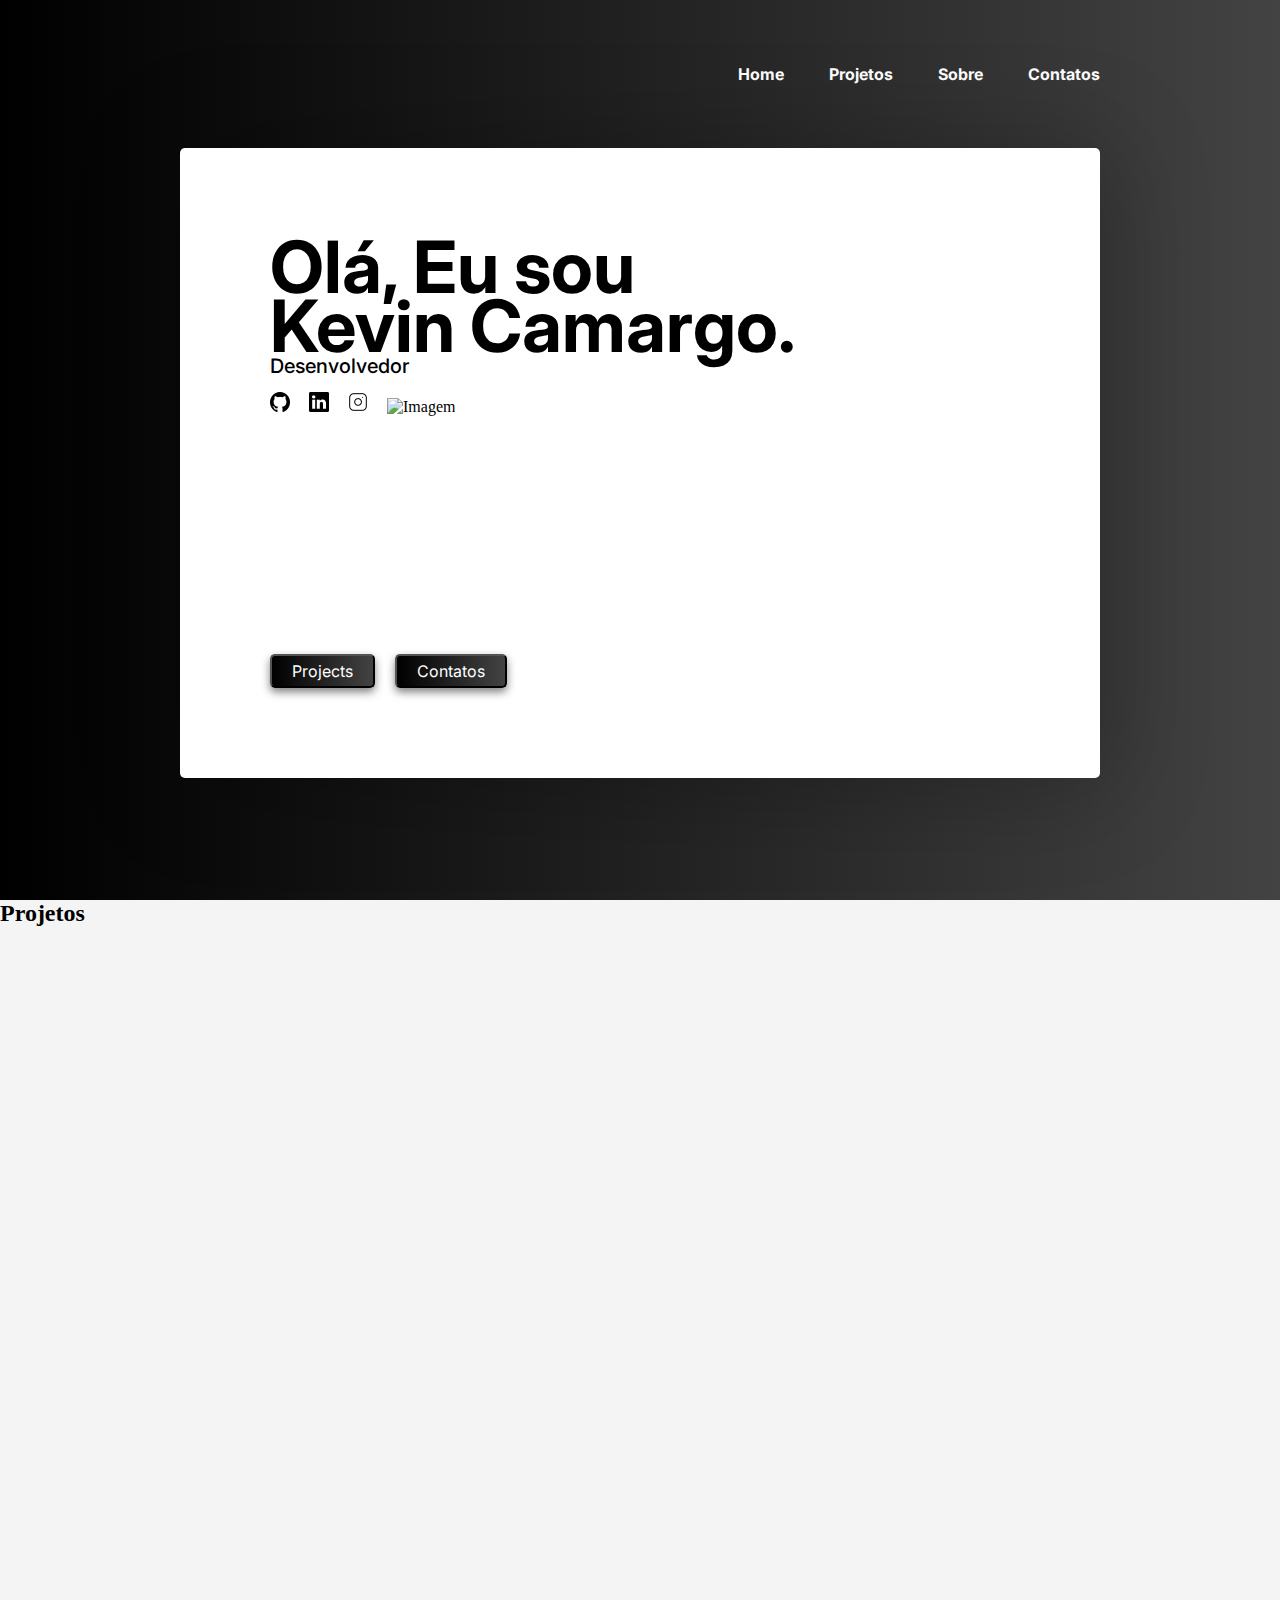
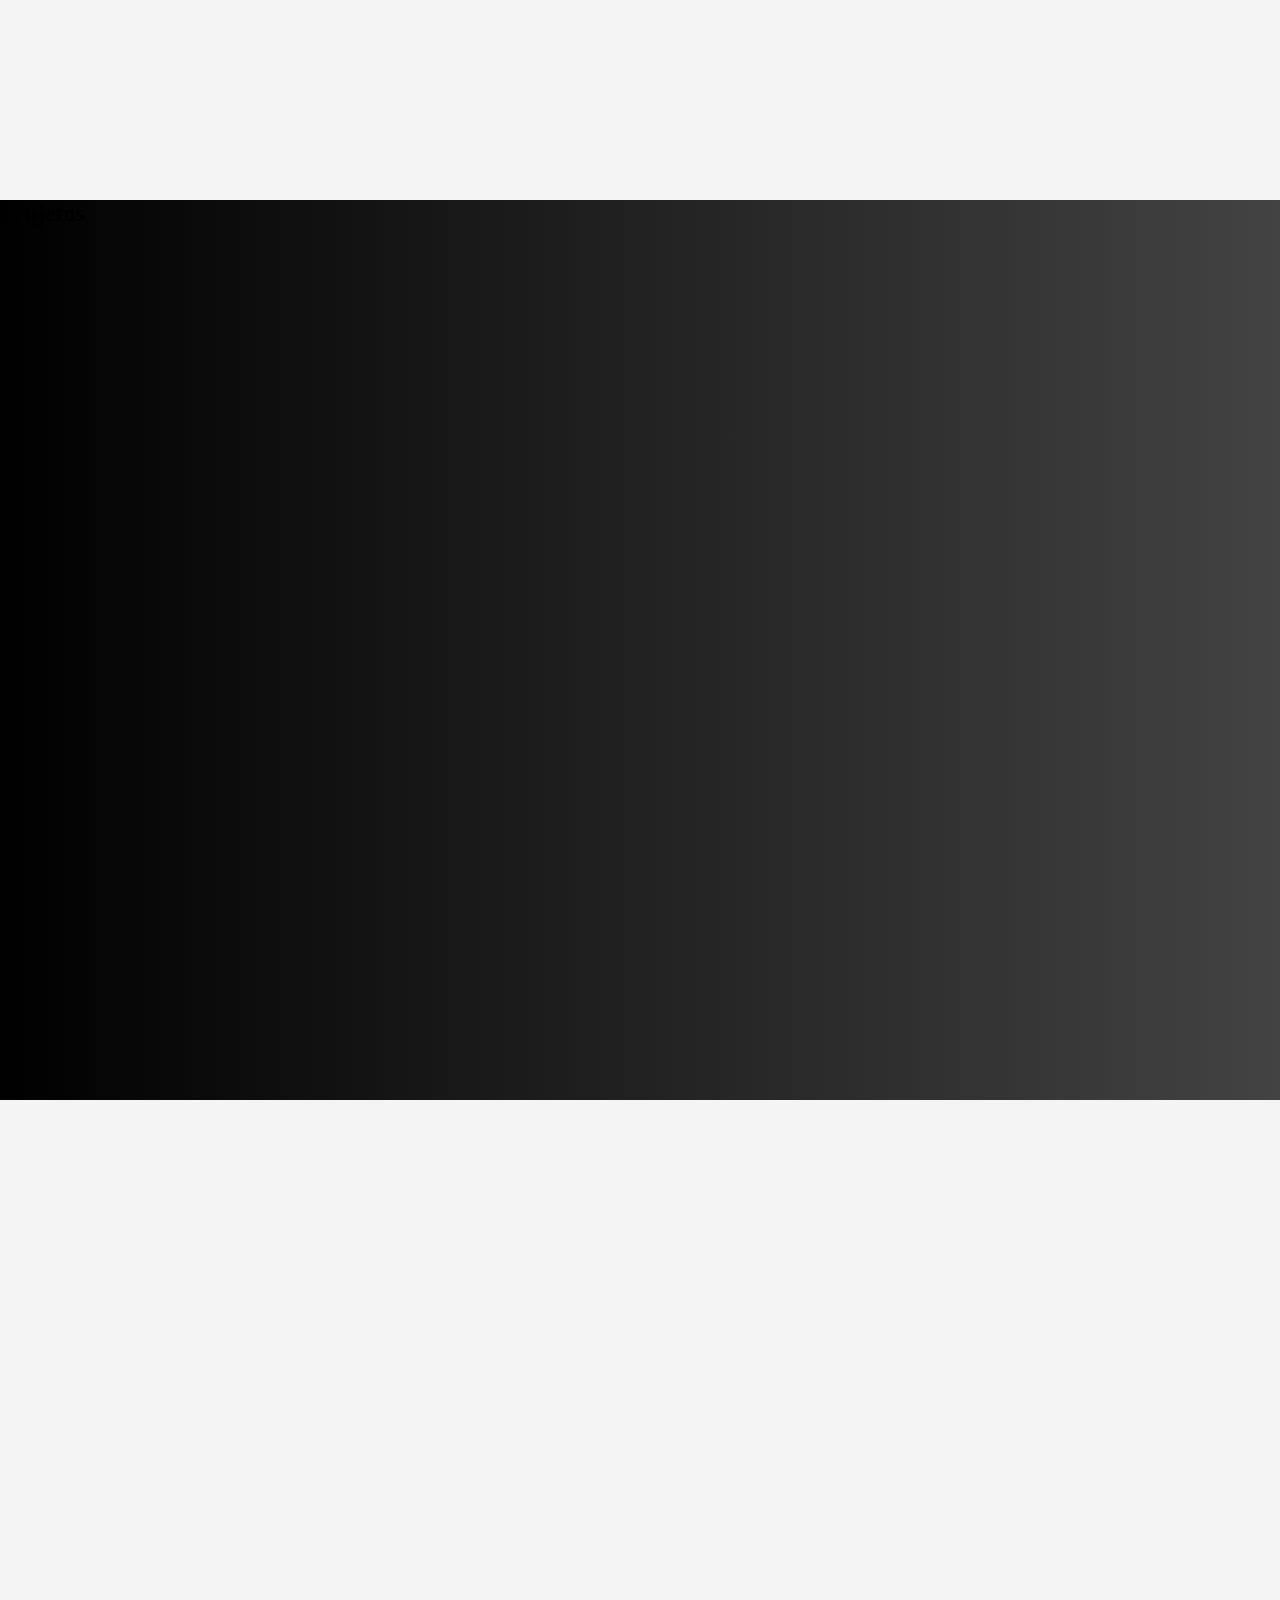
==== index.html @ 8e063568 "Primeiro Commit" ====
<!DOCTYPE html>
<html lang="pt-br">
<head>
    <meta charset="UTF-8">
    <meta name="viewport" content="width=device-width, initial-scale=1.0">
    <title>Home</title>
    <link rel="stylesheet" href="CSS/home.css">
</head>
<body>
    <section>
    <header>
        <nav>
            <ul>
                <li><a href="#">Home</a></li>
                <li><a href="#Sobre">Projetos</a></li>
                <li><a href="#Projetos">Sobre</a></li>
                <li><a href="#Contatos">Contatos</a></li>
            </ul>
        </nav>
    </header>
    <main>
        <h1>Olá, Eu sou <br>
        Kevin Camargo.</h1>
        <h3>Desenvolvedor</h3>
        <a href="https://github.com/KevinARCamargo?tab=repositories"><img src="assets/IconeGit.png" class="icon" alt="GitHub"></a>
        <a href="https://www.linkedin.com/in/kevin-augusto-reis-de-camargo-5025111b6/"><img src="assets/IconeLinke.png" class="icon" alt="LinkedIn"></a>
        <a href="https://www.instagram.com/kevin.ardc/"><img src="assets/IconeInsta.png" class="icon" alt="Instagram"></a>
        <img src="#" alt="Imagem">
        <div class="button-container">
            <button class="card">Projects</button>
            <button class="card">Contatos</button>
        </div>
    </main>
    </section>

    <section id="Sobre">
        <h2>Projetos</h2>
    </section>

    <section id="Projetos">
        <h2>Projetos</h2>
    </section>

    <section id="Contatos">

    </section>
    
</body>
</html>
---- CSS/home.css ----
@import url('https://fonts.googleapis.com/css2?family=Inter:wght@400;700&display=swap');

html{
    scroll-behavior: smooth;
}

*{
    margin: 0px;
    padding: 0px;
}

body{
    background: linear-gradient(90deg, #000 0%, #434343 100%);
}

header{
    display: flex;
    width: 100%;
}

nav{
    display: flex;
    margin-right: 20vh;
    margin-top: 7vh;
    justify-content: right;
    width: 100%;
}

ul{
    list-style-type: none;
    display: flex;
    gap: 5vh;
}

a{
    color: #fff;
    font-family: Inter;
    text-decoration: none;
    font-size: 16px;
    font-style: normal;
    font-weight: 700;
    line-height: 22px;
}

a:hover{
    text-decoration: underline;
}

main{
    height: 100vh;
    background: #FFF;
    margin-left: 20vh;
    margin-top: 7vh;
    margin-right: 20vh;
    padding: 10vh;
    border-radius: 5px;
    height: 50vh;
    box-shadow: 4px 4px 100px 4px rgba(0, 0, 0, 0.25);
    position: relative;
}

h1{
    color: #000;
    font-family: Inter;
    font-size: 8vh;
    font-style: normal;
    font-weight: 700; 
    line-height: 58.5px;
}

h3{
    color: #000;
    font-family: Inter;
    font-size: 20px;
    font-style: normal;
    font-weight: 500;
    line-height: 22px;
}

.icon{
    margin-top: 15px;
    margin-right: 15px;
    width: 20px;
    height: 20px;
}

.card {
    border-radius: 5px;
    background: linear-gradient(90deg, #000 0%, #434343 100%);
    color: #FFF;
    font-family: 'Inter', sans-serif;
    font-size: 16px;
    font-style: normal;
    font-weight: 400;
    padding-left: 20px;
    padding-top: 5px;
    padding-right: 20px;
    padding-bottom: 5px;
    box-shadow: 0 4px 8px rgba(0, 0, 0, 0.5);

}

.button-container {
    position: absolute;
    bottom: 10vh;
    left: 10vh;
    display: flex;
}

.button-container button {
    margin-right: 20px; 
}

section{
    width: 100%;
    height: 100vh;
}

#Sobre, #Contatos{
    background-color: #f4f4f4;
}

::-webkit-scrollbar {
    width: 8px;
}
  
::-webkit-scrollbar-track {
    background-color: #434343;
}
  
::-webkit-scrollbar-thumb {
    background-color: #888;
}
  
::-webkit-scrollbar-thumb:hover {
    background-color: #555;
}
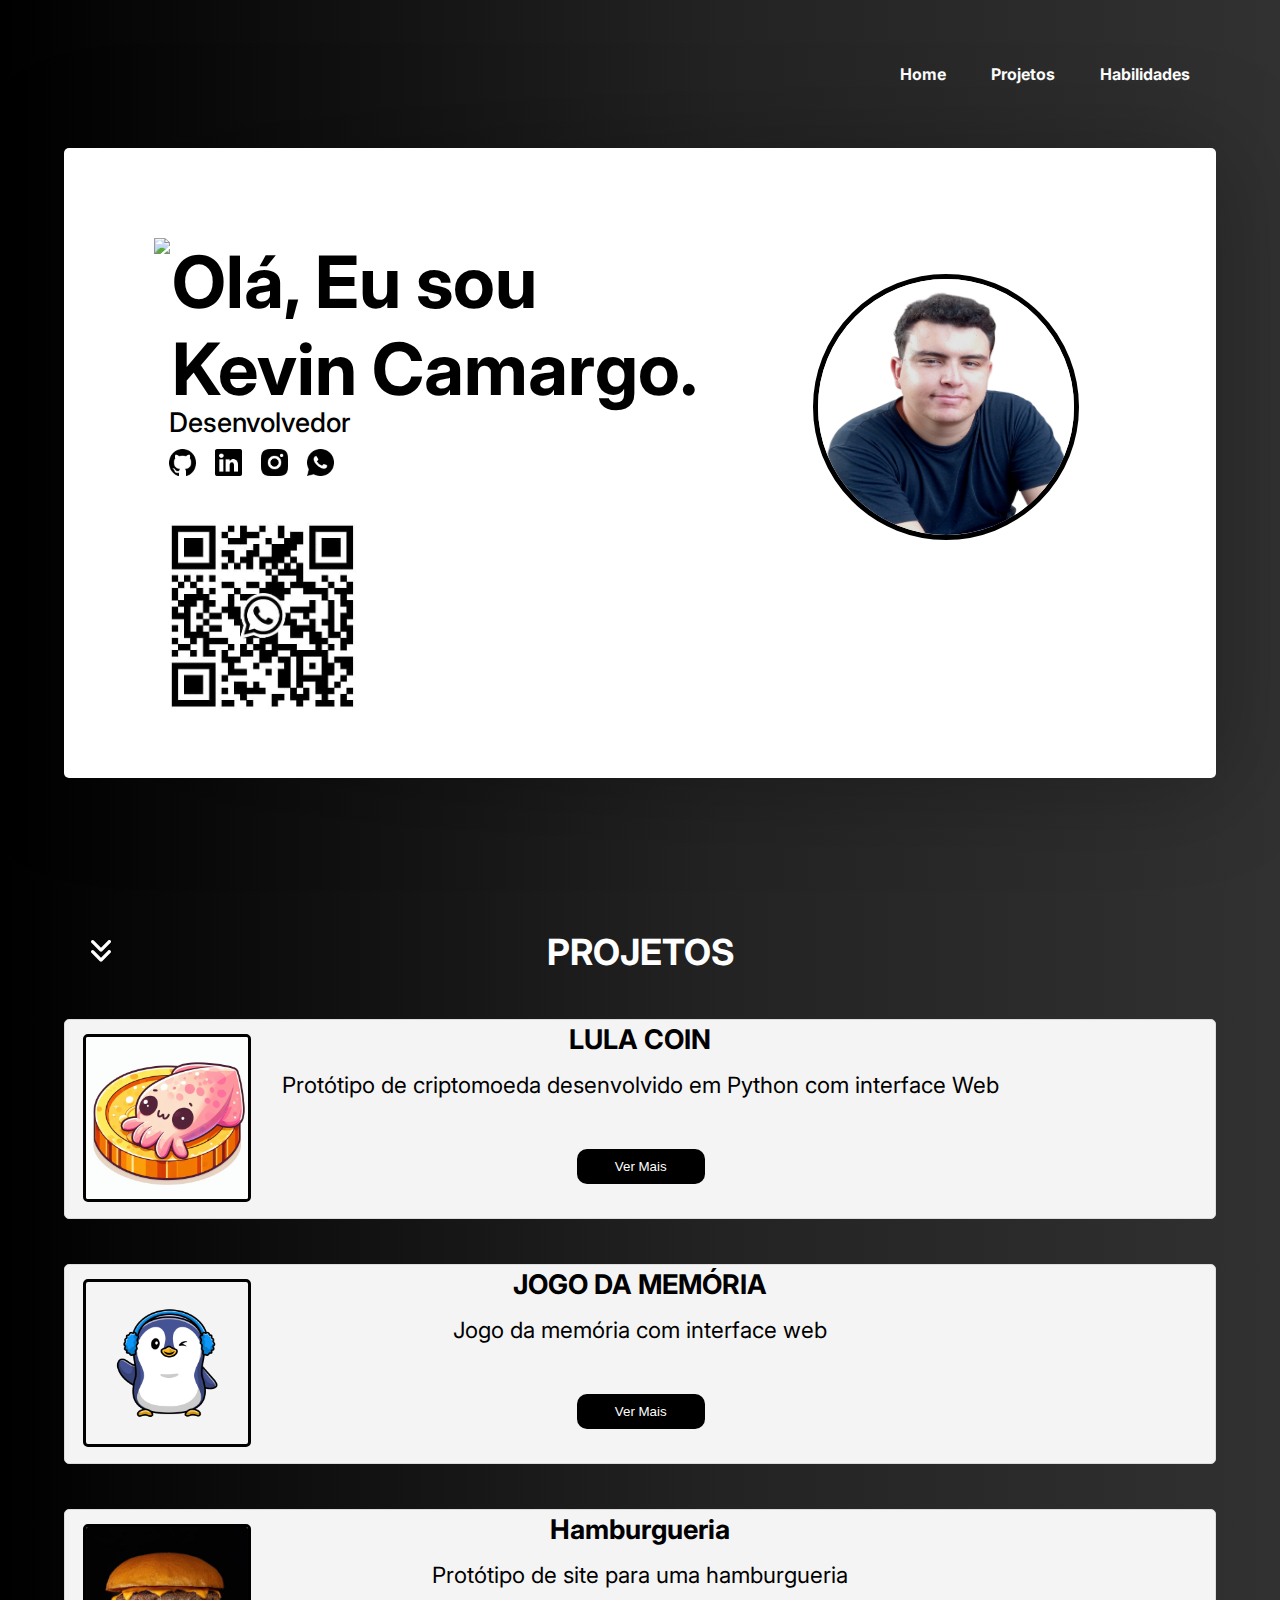
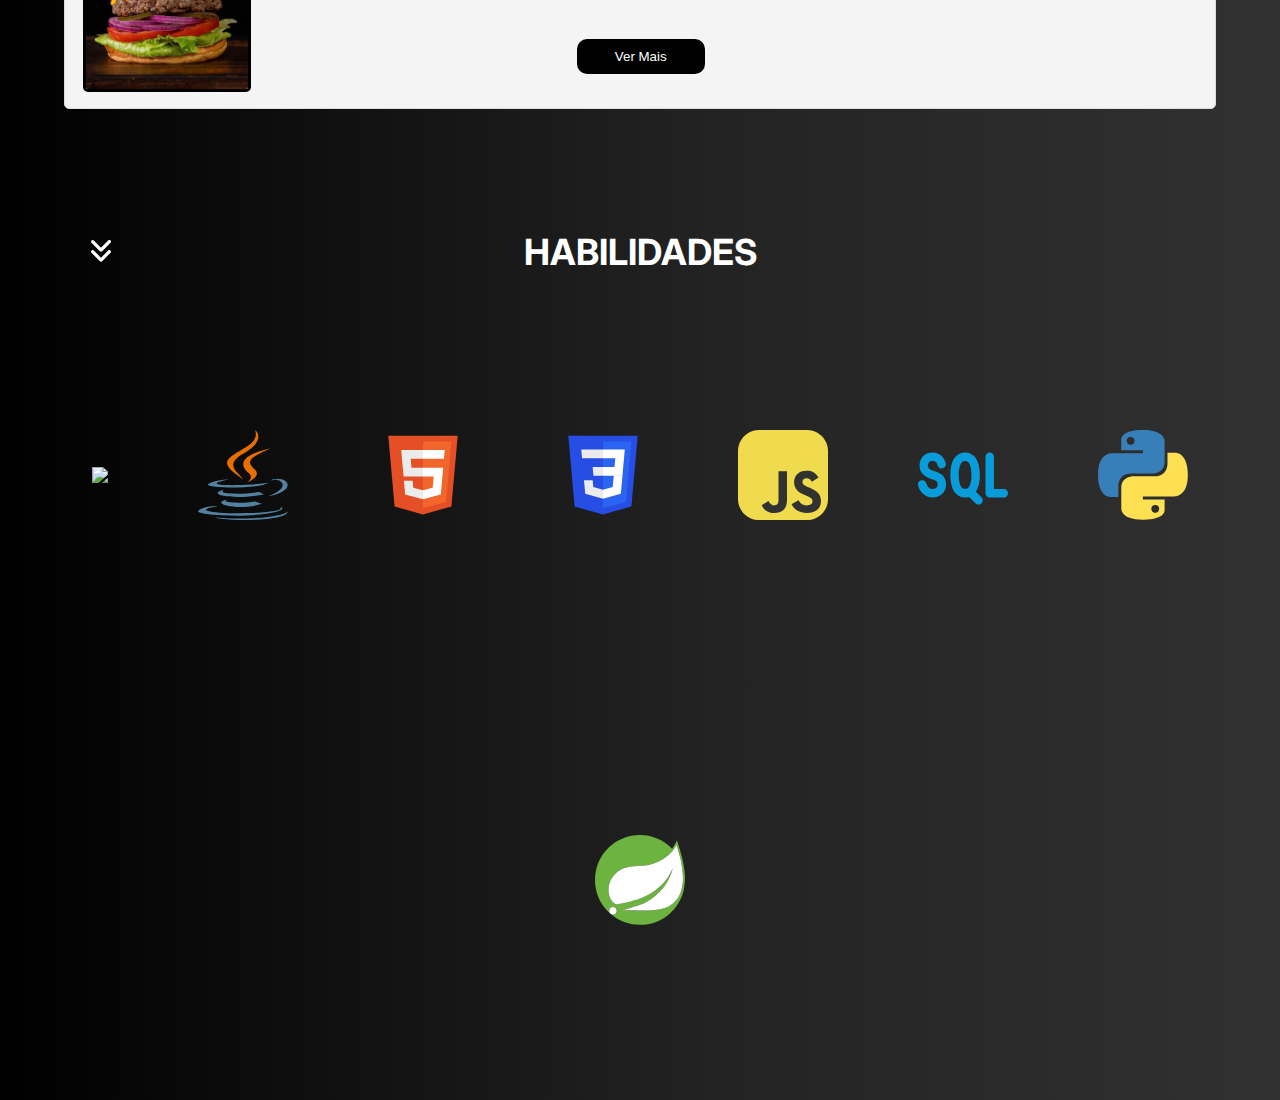
==== commit 5333c940: "Add files via upload" ====
--- a/index.html
+++ b/index.html
@@ -1,49 +1,102 @@
-<!DOCTYPE html>
-<html lang="pt-br">
-<head>
-    <meta charset="UTF-8">
-    <meta name="viewport" content="width=device-width, initial-scale=1.0">
-    <title>Home</title>
-    <link rel="stylesheet" href="CSS/home.css">
-</head>
-<body>
-    <section>
-    <header>
-        <nav>
-            <ul>
-                <li><a href="#">Home</a></li>
-                <li><a href="#Sobre">Projetos</a></li>
-                <li><a href="#Projetos">Sobre</a></li>
-                <li><a href="#Contatos">Contatos</a></li>
-            </ul>
-        </nav>
-    </header>
-    <main>
-        <h1>Olá, Eu sou <br>
-        Kevin Camargo.</h1>
-        <h3>Desenvolvedor</h3>
-        <a href="https://github.com/KevinARCamargo?tab=repositories"><img src="assets/IconeGit.png" class="icon" alt="GitHub"></a>
-        <a href="https://www.linkedin.com/in/kevin-augusto-reis-de-camargo-5025111b6/"><img src="assets/IconeLinke.png" class="icon" alt="LinkedIn"></a>
-        <a href="https://www.instagram.com/kevin.ardc/"><img src="assets/IconeInsta.png" class="icon" alt="Instagram"></a>
-        <img src="#" alt="Imagem">
-        <div class="button-container">
-            <button class="card">Projects</button>
-            <button class="card">Contatos</button>
-        </div>
-    </main>
-    </section>
-
-    <section id="Sobre">
-        <h2>Projetos</h2>
-    </section>
-
-    <section id="Projetos">
-        <h2>Projetos</h2>
-    </section>
-
-    <section id="Contatos">
-
-    </section>
-    
-</body>
+<!DOCTYPE html>
+<html lang="pt-br">
+<head>
+    <meta charset="UTF-8">
+    <meta name="viewport" content="width=device-width, initial-scale=1.0">
+    <title>Home</title>
+    <link rel="stylesheet" href="CSS/home.css">
+</head>
+<body>
+    <section>
+    <header>
+        <nav>
+            <ul>
+                <li><a class="navegacao" href="#">Home</a></li>
+                <li><a class="navegacao" href="#Projetos">Projetos</a></li>
+                <li><a class="navegacao" href="#Habilidades">Habilidades</a></li>
+            </ul>
+        </nav>
+    </header>
+    <main class="cartao">
+        <img src="assets/Tracinho.svg" id="tracinho">
+        <h1>Olá, Eu sou <br></h1>
+        <h1>Kevin Camargo.</h1>
+        <h3>Desenvolvedor</h3>
+        <div class="icones-group">
+            <a href="https://github.com/KevinARCamargo?tab=repositories" target="_blank"><img src="assets/IconeGit.png" class="icon" alt="GitHub"></a>
+            <a href="https://www.linkedin.com/in/kevin-augusto-reis-de-camargo-5025111b6/" target="_blank"><img src="assets/IconeLinke.png" class="icon" alt="LinkedIn"></a>
+            <a href="https://www.instagram.com/kevin.ardc/" target="_blank"><img src="assets/Vector.png" class="icon" alt="Instagram"></a>
+            <a href="https://api.whatsapp.com/qr/YISDCXIBKMQ4G1" target="_blank"><img src="assets/Zap.png" class="icon" alt="Instagram"></a>
+        </div>
+        <div >
+            <img src="assets/qr.jpeg" class="qr-code">
+        </div>
+        <img src="assets/perfil.png" class="perfil">
+        
+    </main>
+    </section>
+
+    <section id="Projetos">
+        <a href="#Projetos"><img src="assets/btn-seta.svg" class="btn-seta"></a>
+        <h2>PROJETOS</h2>
+        <div class="project-box">
+            <div class="project">
+                <img src="assets/lulacoin.jpeg" class="img-proj">
+                <h4>LULA COIN</h4>
+                <p>Protótipo de criptomoeda desenvolvido em Python com interface Web</p>
+                <a href="paginas/lula Coin.html" target="_blank"><button class="btn-proj">Ver Mais</button></a>
+            </div>
+            <div class="project">
+                <img src="assets/pinguim.png" class="img-proj">
+                <h4>JOGO DA MEMÓRIA</h4>
+                <p>Jogo da memória com interface web</p>
+                <a href="paginas/JogoDaMemoria.html" target="_blank"><button class="btn-proj">Ver Mais</button></a>
+            </div>
+            <div class="project-box">
+                <div class="project">
+                    <img src="assets/hamburguer.jpeg" class="img-proj">
+                    <h4>Hamburgueria</h4>
+                    <p>Protótipo de site para uma hamburgueria</p>
+                    <a href="paginas/lula Coin.html" target="_blank"><button class="btn-proj">Ver Mais</button></a>
+                </div>
+           
+           <!--<div id="verMais">Ver Mais</div>--> 
+        </div>
+
+    </section>
+
+    <section id="Habilidades">
+        <a href="#Habilidades"><img src="assets/btn-seta.svg" class="btn-seta"></a>
+        <h2>HABILIDADES</h2>
+        <div class="competencias-box">
+            <div class="skills">
+                <div class="skills-img-container"><img src="assets/C.svg" class="skills-img"></div>
+            </div>
+            <div class="skills">
+                <div class="skills-img-container"><img src="assets/java.svg" class="skills-img"></div>
+            </div>
+            <div class="skills">
+                <div class="skills-img-container"><img src="assets/html.svg" class="skills-img"></div>
+            </div>
+            <div class="skills">
+                <div class="skills-img-container"><img src="assets/css.svg" class="skills-img"></div>
+            </div>
+            <div class="skills">
+                <div class="skills-img-container"><img src="assets/js.svg" class="skills-img"></div>
+            </div>
+            <div class="skills">
+                <div class="skills-img-container"><img src="assets/sql.svg" class="skills-img"></div>
+            </div>
+            <div class="skills">
+                <div class="skills-img-container"><img src="assets/python.svg" class="skills-img"></div>
+            </div>
+            <div class="skills">
+                <div class="skills-img-container"><img src="assets/spring.svg" class="skills-img"></div>
+            </div>
+            
+        </div>
+    </section>
+
+    <script src="script/script.js"></script>
+</body>
 </html>--- a/CSS/home.css
+++ b/CSS/home.css
@@ -1,137 +1,503 @@
-@import url('https://fonts.googleapis.com/css2?family=Inter:wght@400;700&display=swap');
-
-html{
-    scroll-behavior: smooth;
-}
-
-*{
-    margin: 0px;
-    padding: 0px;
-}
-
-body{
-    background: linear-gradient(90deg, #000 0%, #434343 100%);
-}
-
-header{
-    display: flex;
-    width: 100%;
-}
-
-nav{
-    display: flex;
-    margin-right: 20vh;
-    margin-top: 7vh;
-    justify-content: right;
-    width: 100%;
-}
-
-ul{
-    list-style-type: none;
-    display: flex;
-    gap: 5vh;
-}
-
-a{
-    color: #fff;
-    font-family: Inter;
-    text-decoration: none;
-    font-size: 16px;
-    font-style: normal;
-    font-weight: 700;
-    line-height: 22px;
-}
-
-a:hover{
-    text-decoration: underline;
-}
-
-main{
-    height: 100vh;
-    background: #FFF;
-    margin-left: 20vh;
-    margin-top: 7vh;
-    margin-right: 20vh;
-    padding: 10vh;
-    border-radius: 5px;
-    height: 50vh;
-    box-shadow: 4px 4px 100px 4px rgba(0, 0, 0, 0.25);
-    position: relative;
-}
-
-h1{
-    color: #000;
-    font-family: Inter;
-    font-size: 8vh;
-    font-style: normal;
-    font-weight: 700; 
-    line-height: 58.5px;
-}
-
-h3{
-    color: #000;
-    font-family: Inter;
-    font-size: 20px;
-    font-style: normal;
-    font-weight: 500;
-    line-height: 22px;
-}
-
-.icon{
-    margin-top: 15px;
-    margin-right: 15px;
-    width: 20px;
-    height: 20px;
-}
-
-.card {
-    border-radius: 5px;
-    background: linear-gradient(90deg, #000 0%, #434343 100%);
-    color: #FFF;
-    font-family: 'Inter', sans-serif;
-    font-size: 16px;
-    font-style: normal;
-    font-weight: 400;
-    padding-left: 20px;
-    padding-top: 5px;
-    padding-right: 20px;
-    padding-bottom: 5px;
-    box-shadow: 0 4px 8px rgba(0, 0, 0, 0.5);
-
-}
-
-.button-container {
-    position: absolute;
-    bottom: 10vh;
-    left: 10vh;
-    display: flex;
-}
-
-.button-container button {
-    margin-right: 20px; 
-}
-
-section{
-    width: 100%;
-    height: 100vh;
-}
-
-#Sobre, #Contatos{
-    background-color: #f4f4f4;
-}
-
-::-webkit-scrollbar {
-    width: 8px;
-}
-  
-::-webkit-scrollbar-track {
-    background-color: #434343;
-}
-  
-::-webkit-scrollbar-thumb {
-    background-color: #888;
-}
-  
-::-webkit-scrollbar-thumb:hover {
-    background-color: #555;
-}+@import url('https://fonts.googleapis.com/css2?family=Inter:wght@400;700&display=swap');
+
+/*Geral*/
+html{
+    scroll-behavior: smooth;
+}
+
+*{
+    margin: 0px;
+    padding: 0px;
+}
+
+body{
+    background: linear-gradient(90deg, #000 0%, #232323 56.25%, #313131 100%);
+}
+
+header{
+    display: flex;
+    width: 100%;
+}
+
+nav{
+    display: flex;
+    margin-right: 10vh;
+    margin-top: 7vh;
+    justify-content: right;
+    width: 100%;
+}
+
+ul{
+    list-style-type: none;
+    display: flex;
+    gap: 5vh;
+}
+
+a{
+    text-decoration: none;
+    color: #FFF;
+}
+
+.navegacao{
+    color: #fff;
+    font-family: Inter;
+    text-decoration: none;
+    font-size: 16px;
+    font-style: normal;
+    font-weight: bold;
+    line-height: 22px;
+}
+
+.navegacao:hover{
+    text-decoration: underline;
+}
+
+h1{
+    color: #000;
+    font-family: Inter;
+    font-size: 8vh;
+    font-style: normal;
+    font-weight: 700; 
+    display: inline;
+    margin-left: 2vh;
+}
+
+
+h2{
+    color: white;
+    font-family: Inter;
+    font-size: 4vh;
+    font-style: normal;
+    font-weight: 700;
+    text-align: center;
+    padding-top: 30px;
+}
+
+h3{
+    color: #000;
+    font-family: Inter;
+    font-size: 3vh;
+    font-style: normal;
+    font-weight: 500;
+    line-height: 22px;
+    margin-left: 15px;
+}
+
+h4{
+    color: #000;
+    font-family: Inter;
+    font-size: 3vh;
+    font-style: normal;
+    font-weight: bold;
+    line-height: 22px;
+    text-align: center;
+    margin-top: 1vh;
+}
+
+p{
+    color: #000;
+    font-family: Inter;
+    font-size: 2.5vh;
+    font-style: normal;
+    line-height: 22px;
+    text-align: center;
+    margin-top: 2.5vh; 
+}
+
+section{
+    width: 100%;
+    height: 100vh;
+}
+
+.btn-seta{
+    position: absolute;
+    margin-left: 9vh;
+    padding-top: 30px;
+}
+
+::-webkit-scrollbar {
+    width: 8px;
+}
+  
+::-webkit-scrollbar-track {
+    background-color: #434343;
+}
+  
+::-webkit-scrollbar-thumb {
+    background-color: #888;
+}
+  
+::-webkit-scrollbar-thumb:hover {
+    background-color: #555;
+}
+
+/*Home*/
+main{
+    height: 100vh;
+    background: #FFF;
+    margin-left: 5vw;
+    margin-top: 7vh;
+    margin-right: 5vw;
+    padding: 10vh;
+    border-radius: 5px;
+    height: 50vh;
+    box-shadow: 4px 4px 100px 4px rgba(0, 0, 0, 0.25);
+    position: relative;
+}
+
+.cartao {
+    opacity: 0;
+    transform: translateX(-500px);
+    transition: opacity 1s ease, transform 1s ease;
+  }
+  
+  .cartao.aparece {
+    opacity: 1;
+    transform: translateX(0);
+}
+
+.icon{
+    margin-top: 15px;
+    margin-right: 15px;
+    width: 3vh;
+}
+
+.qr-code{
+    margin-top: 4vh;
+    margin-left: 1vh;
+    width: 22vh;
+}
+
+.card {
+    border-radius: 5px;
+    background: linear-gradient(90deg, #000 0%, #434343 100%);
+    color: #FFF;
+    font-family: 'Inter', sans-serif;
+    font-size: 16px;
+    font-style: normal;
+    font-weight: 400;
+    padding-left: 20px;
+    padding-top: 5px;
+    padding-right: 20px;
+    padding-bottom: 5px;
+    box-shadow: 0 4px 8px rgba(0, 0, 0, 0.5);
+
+}
+
+#tracinho{
+    position: absolute;
+    display: inline;
+    height: 18vh;
+}
+
+.icones-group{
+    margin-left: 15px;
+}
+
+.perfil{
+    position: absolute;
+    left: 65%;
+    top: 20%;
+    width: 20vw;
+    height: 20vw;
+    border: 5px solid black;
+    border-radius: 180px;
+}
+/*Sobre*/
+
+.carrossel-container {
+    position: relative;
+    overflow: hidden;
+    margin-left: 5vw;
+    margin-right: 5vw;
+    margin-top: 5vh;
+    height: 75vh;
+}
+  
+  .carrossel-slide {
+    display: none;
+  }
+  
+  .carrossel-slide img {
+    width: 90%;
+    height: 75vh;
+    display: block;
+    margin: auto;
+    background-color: white;
+    border-radius: 5px;
+  }
+  
+  
+  .carrossel-prev,
+  .carrossel-next {
+    position: absolute;
+    top: 50%;
+    font-size: 2vw;
+    color: white;
+    cursor: pointer;
+  }
+  
+  .carrossel-prev {
+    left: 0;
+  }
+  
+  .carrossel-next {
+    right: 0;
+  }
+  
+  .carrossel-indicador {
+    margin-top: 2vh;
+    margin-right: 1vh;
+    width: 0.75vw;
+    height: 1.5vh;
+    display: inline-block;
+    background-color: #717171;
+    border-radius: 50%;
+    cursor: pointer;
+  }
+  
+  .carrossel-indicador.active {
+    background-color: #fff;
+  }
+
+/*Projetos*/
+
+.project-box{
+    height: 90vh;
+}
+
+.project{
+    background-color: #f4f4f4;
+    margin-left: 5vw;
+    margin-right: 5vw;
+    margin-top: 5vh;
+    border: 1px solid #ddd;
+    height: 22vh;
+    border-radius: 5px;
+    position: relative;
+}
+
+.img-proj{
+    position: absolute;
+    height: 18vh;
+    border: 3px solid black;
+    border-radius: 5px;
+    margin-top: 1.5vh;
+    margin-left: 2vh;
+    
+}
+
+.btn-proj{
+    background-color: #000;
+    border-radius: 10px;
+    color: #FFF;
+    position: absolute;
+    top: 65%;
+    left: 44.5%;
+    border: none;
+    padding: 10px;
+    transition: top 0.2s ease-in-out; 
+    cursor: pointer;
+    width: 10vw;
+}
+
+.btn-proj:hover {
+    top: 62%; 
+}
+
+#verMais{
+    margin-top: 10px;
+    padding: 5px 10px;
+    cursor: pointer;
+    color: #FFF;
+}
+
+/*Competências*/
+.competencias-box{
+    margin: 5vh 5vw 0vh 5vw;
+    height: 80vh;
+    gap: 10vh;
+    border: none; 
+    color: #fff; 
+    display: flex;
+    flex-wrap: wrap; 
+    justify-content: center;
+    align-items: center;
+}
+
+.skills-img{
+    width: 10vh;
+}
+
+/*Celular*/
+@media screen and (max-width: 600px) {
+    /* Home*/
+    nav{
+        display: flex;
+        margin-top: 7vh;
+        margin-right: 0;
+        justify-content: center;
+        width: 100%;
+    }
+
+    main{
+        height: 100vh;
+        background: #FFF;
+        margin-left: 5vw;
+        margin-top: 15vh;
+        margin-right: 5vw;
+        padding: 3vh;
+        padding-top: 20%;
+        border-radius: 5px;
+        height: 30vh;
+        box-shadow: 4px 4px 100px 4px rgba(0, 0, 0, 0.25);
+        position: relative;
+    }
+
+    h1{
+        
+        color: #000;
+        font-family: Inter;
+        font-size: 3vh;
+        font-style: normal;
+        font-weight: 700; 
+        display: inline;
+        margin-left: 2vh;
+    }
+
+    h2{
+        color: white;
+        font-family: Inter;
+        font-size: 3vh;
+        font-style: normal;
+        font-weight: 700;
+        text-align: center;
+        padding-top: 30px;
+    }
+
+    .icon{
+        margin-top: 15px;
+        margin-right: 15px;
+        width: 2vh;
+    }
+
+    .qr-code{
+        margin-top: 4vh;
+        margin-left: 1vh;
+        width: 22vh;
+        display: none;
+    
+    }
+
+    #tracinho{
+        position: absolute;
+        display: inline;
+        height: 7vh;
+    }
+
+    h3{
+        color: #000;
+        font-family: Inter;
+        font-size: 2vh;
+        font-style: normal;
+        font-weight: 500;
+        line-height: 22px;
+        margin-left: 15px;
+    }
+
+    .perfil{
+        position: absolute;
+        left: 65%;
+        top: 30%;
+        width: 25vw;
+        height: 25vw;
+        border: 3px solid black;
+        border-radius: 180px;
+    }
+
+    /*Projetos*/
+    h4{
+        color: #000;
+        font-family: Inter;
+        font-size: 2.5vh;
+        font-style: normal;
+        font-weight: bold;
+        line-height: 22px;
+        text-align: center;
+        margin-top: 1vh;
+    }
+    
+    p{
+        color: #000;
+        font-family: Inter;
+        font-size: 2vh;
+        font-style: normal;
+        line-height: 22px;
+        text-align: center;
+        margin-top: 1.5vh; 
+    }
+
+    .img-proj{
+        position: absolute;
+        height: 10vh;
+        border: 3px solid black;
+        border-radius: 5px;
+        margin-top: 10vh;
+        margin-left: 3.5vh;
+        
+    }
+
+    .btn-proj{
+        background-color: #000;
+        border-radius: 10px;
+        color: #FFF;
+        position: absolute;
+        top: 65%;
+        left: 40.5%;
+        border: none;
+        padding: 10px;
+        transition: top 0.2s ease-in-out; 
+        cursor: pointer;
+        width: 18vw;
+    }
+
+    /*Habilidades*/
+    .competencias-box {
+        margin: 15vh 20vw 0vh 20vw;
+        height: 40vh;
+        column-gap: 5vh;
+        row-gap: 0vh; /* Ajuste o valor conforme necessário */
+        border: none;
+        color: #fff;
+        display: flex;
+        flex-wrap: wrap;
+        justify-content: center;
+        align-items: center;
+      }
+      
+    
+    .skills-img{
+        width: 5vh;
+    }
+
+    .btn-seta{
+        position: absolute;
+        margin-left: 5vw;
+        padding-top: 30px;
+        height: 4vh;
+    }
+
+
+}
+  
+  
+
+
+
+
+
+
+
+
+
+  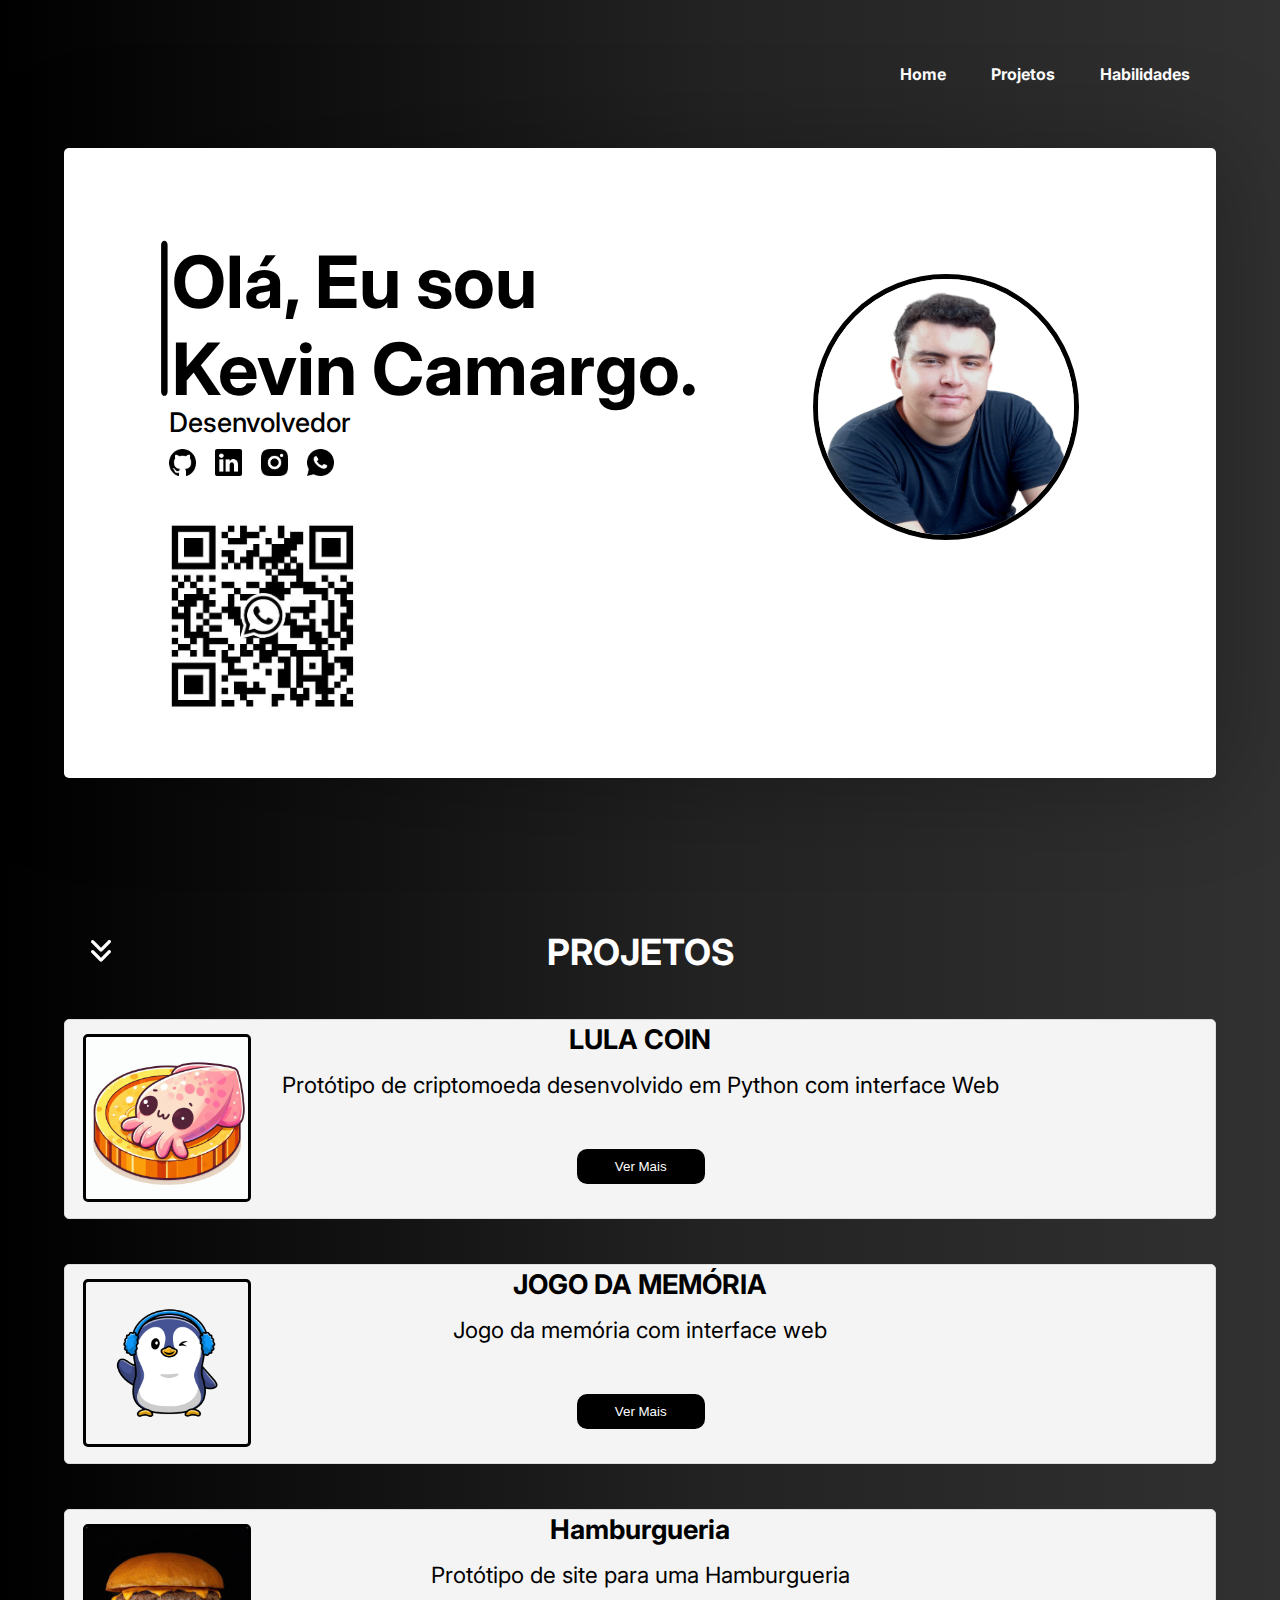
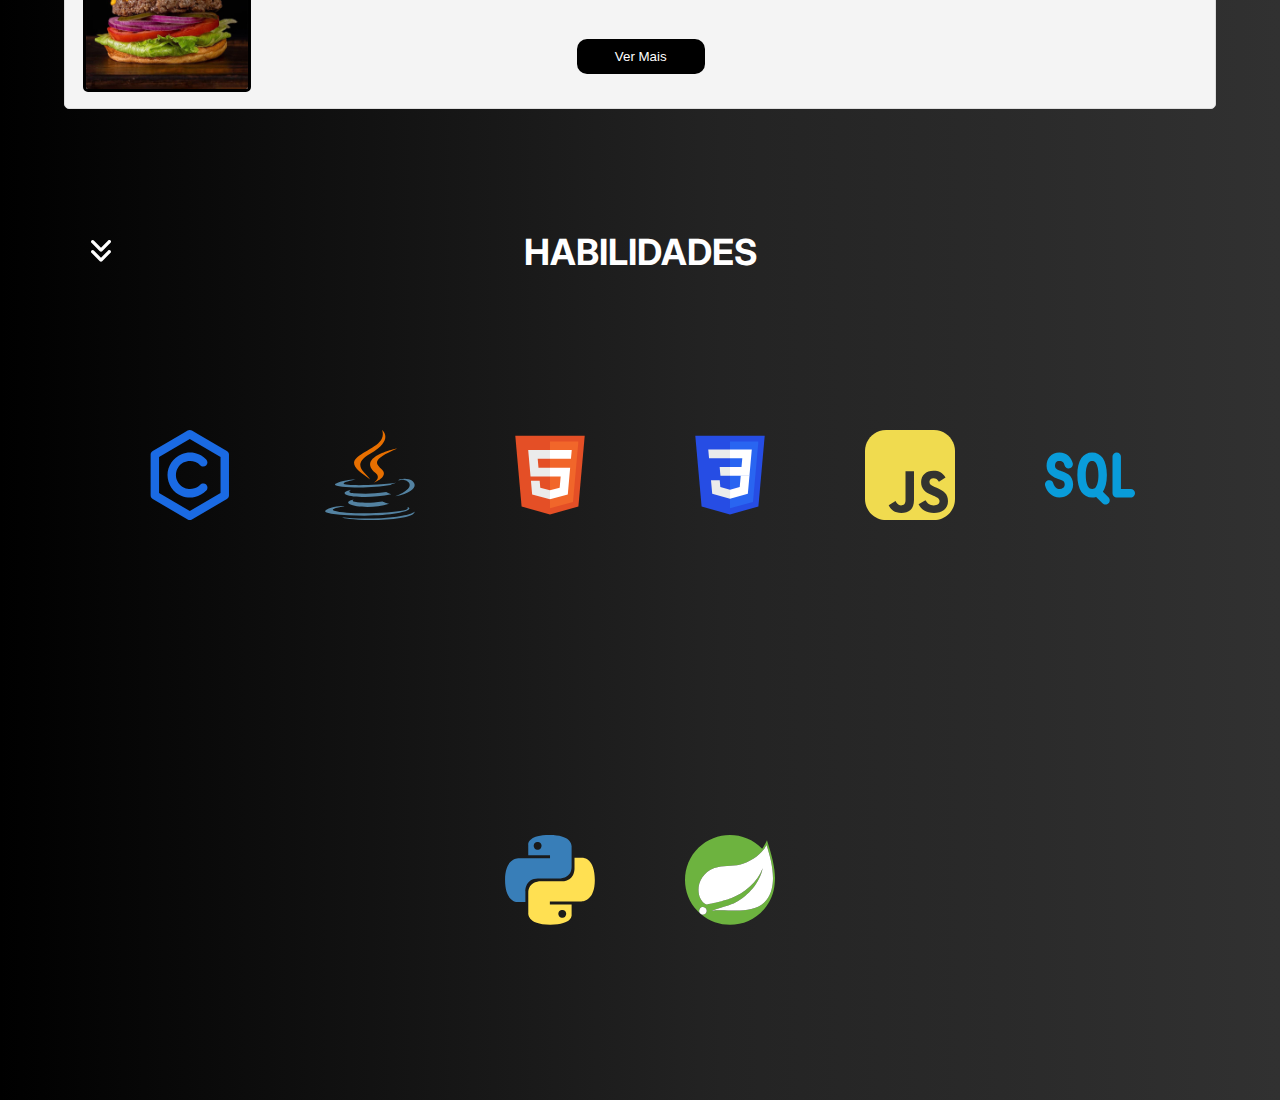
==== commit e931157b: "Add files via upload" ====
--- a/index.html
+++ b/index.html
@@ -18,7 +18,7 @@
         </nav>
     </header>
     <main class="cartao">
-        <img src="assets/Tracinho.svg" id="tracinho">
+        <img src="assets/tracinho.svg" id="tracinho">
         <h1>Olá, Eu sou <br></h1>
         <h1>Kevin Camargo.</h1>
         <h3>Desenvolvedor</h3>
@@ -56,7 +56,7 @@
                 <div class="project">
                     <img src="assets/hamburguer.jpeg" class="img-proj">
                     <h4>Hamburgueria</h4>
-                    <p>Protótipo de site para uma hamburgueria</p>
+                    <p>Protótipo de site para uma Hamburgueria</p>
                     <a href="paginas/lula Coin.html" target="_blank"><button class="btn-proj">Ver Mais</button></a>
                 </div>
            
@@ -70,7 +70,7 @@
         <h2>HABILIDADES</h2>
         <div class="competencias-box">
             <div class="skills">
-                <div class="skills-img-container"><img src="assets/C.svg" class="skills-img"></div>
+                <div class="skills-img-container"><img src="assets/c.svg" class="skills-img"></div>
             </div>
             <div class="skills">
                 <div class="skills-img-container"><img src="assets/java.svg" class="skills-img"></div>
--- a/CSS/home.css
+++ b/CSS/home.css
@@ -439,7 +439,7 @@
 
     .img-proj{
         position: absolute;
-        height: 10vh;
+        height: 9vh;
         border: 3px solid black;
         border-radius: 5px;
         margin-top: 10vh;
@@ -453,12 +453,12 @@
         color: #FFF;
         position: absolute;
         top: 65%;
-        left: 40.5%;
+        left: 36%;
         border: none;
         padding: 10px;
         transition: top 0.2s ease-in-out; 
         cursor: pointer;
-        width: 18vw;
+        width: 25vw;
     }
 
     /*Habilidades*/
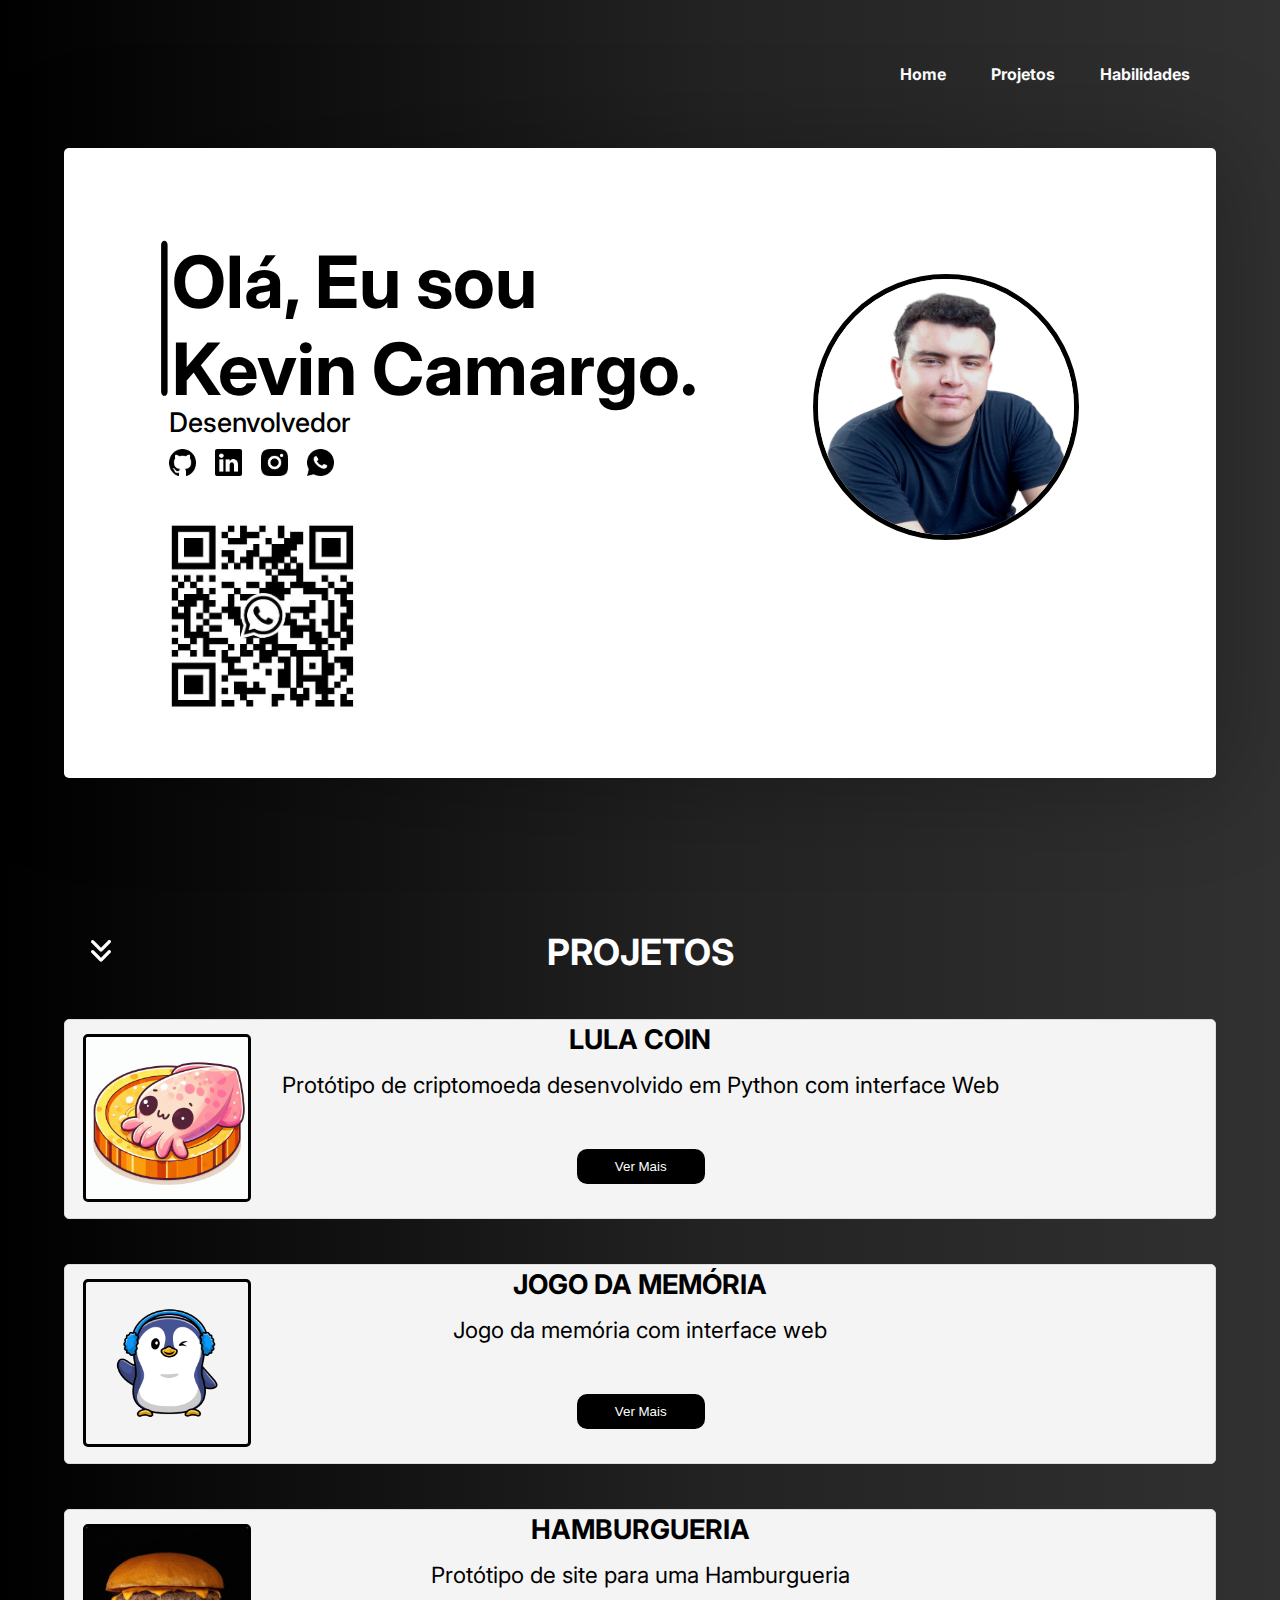
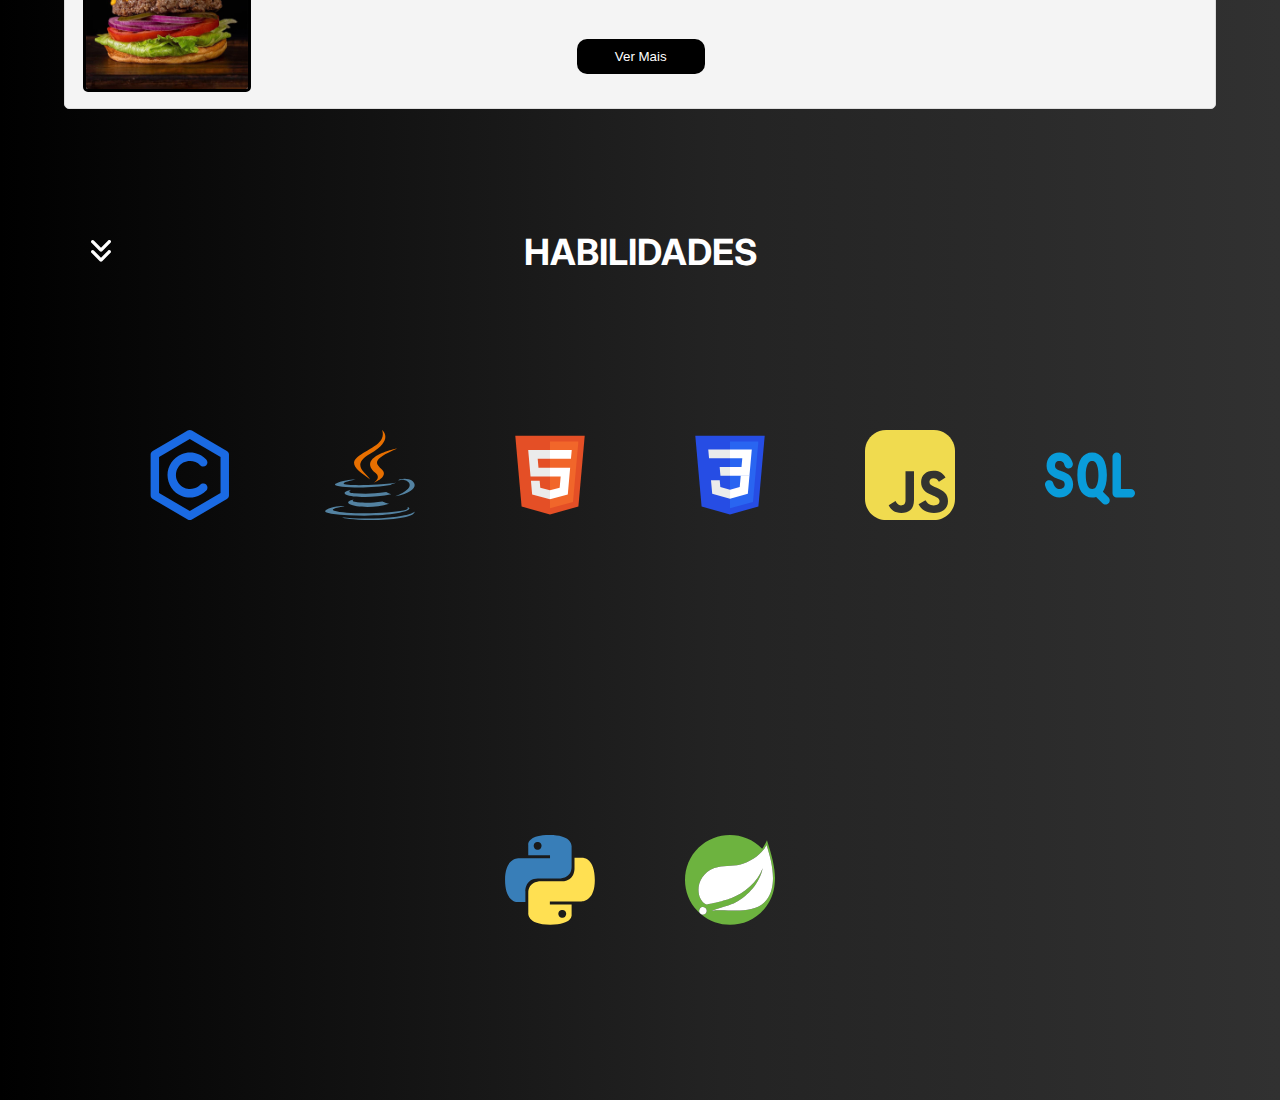
==== commit 2a42ba8f: "add hamburgueria mobile" ====
--- a/index.html
+++ b/index.html
@@ -20,7 +20,7 @@
     <main class="cartao">
         <img src="assets/tracinho.svg" id="tracinho">
         <h1>Olá, Eu sou <br></h1>
-        <h1>Kevin Camargo.</h1>
+        <h1 id="segundaLinha">Kevin Camargo.</h1>
         <h3>Desenvolvedor</h3>
         <div class="icones-group">
             <a href="https://github.com/KevinARCamargo?tab=repositories" target="_blank"><img src="assets/IconeGit.png" class="icon" alt="GitHub"></a>
@@ -55,9 +55,9 @@
             <div class="project-box">
                 <div class="project">
                     <img src="assets/hamburguer.jpeg" class="img-proj">
-                    <h4>Hamburgueria</h4>
+                    <h4>HAMBURGUERIA</h4>
                     <p>Protótipo de site para uma Hamburgueria</p>
-                    <a href="paginas/lula Coin.html" target="_blank"><button class="btn-proj">Ver Mais</button></a>
+                    <a href="paginas/Hamburgueria.html" target="_blank"><button class="btn-proj">Ver Mais</button></a>
                 </div>
            
            <!--<div id="verMais">Ver Mais</div>--> 
--- a/CSS/home.css
+++ b/CSS/home.css
@@ -341,28 +341,35 @@
     }
 
     main{
-        height: 100vh;
+        display: flex;
+        justify-content: center;
+        text-align: center;
         background: #FFF;
         margin-left: 5vw;
-        margin-top: 15vh;
+        margin-top: 7vh;
         margin-right: 5vw;
-        padding: 3vh;
-        padding-top: 20%;
+        padding: 0vh;
+        padding-top: 0;
         border-radius: 5px;
-        height: 30vh;
+        height: 75vh;
         box-shadow: 4px 4px 100px 4px rgba(0, 0, 0, 0.25);
-        position: relative;
+        
     }
 
     h1{
-        
+        margin-left: -52%;
+        margin-top: 70%;
         color: #000;
         font-family: Inter;
-        font-size: 3vh;
+        font-size: 6vw;
         font-style: normal;
         font-weight: 700; 
-        display: inline;
-        margin-left: 2vh;
+        white-space: nowrap;
+        position: absolute;
+    }
+
+    #segundaLinha{
+        margin-left: 37%;
     }
 
     h2{
@@ -376,8 +383,8 @@
     }
 
     .icon{
-        margin-top: 15px;
-        margin-right: 15px;
+        margin-top: 60vh;
+        margin-right: 20px;
         width: 2vh;
     }
 
@@ -386,29 +393,31 @@
         margin-left: 1vh;
         width: 22vh;
         display: none;
+        position: absolute;
     
     }
 
     #tracinho{
         position: absolute;
-        display: inline;
+        display: none;
         height: 7vh;
     }
 
     h3{
+        position: absolute;
+        margin-left: 0px;
+        margin-top: 80%;
         color: #000;
         font-family: Inter;
-        font-size: 2vh;
+        font-size: 4vw;
         font-style: normal;
         font-weight: 500;
-        line-height: 22px;
-        margin-left: 15px;
     }
 
     .perfil{
         position: absolute;
-        left: 65%;
-        top: 30%;
+        top: 10%;
+        left: 35%;
         width: 25vw;
         height: 25vw;
         border: 3px solid black;
@@ -439,10 +448,10 @@
 
     .img-proj{
         position: absolute;
-        height: 9vh;
+        height: 8vh;
         border: 3px solid black;
         border-radius: 5px;
-        margin-top: 10vh;
+        margin-top: 12vh;
         margin-left: 3.5vh;
         
     }
@@ -463,17 +472,17 @@
 
     /*Habilidades*/
     .competencias-box {
-        margin: 15vh 20vw 0vh 20vw;
+
+        margin: 15vh 15vw 0vh 15vw;
         height: 40vh;
-        column-gap: 5vh;
-        row-gap: 0vh; /* Ajuste o valor conforme necessário */
+        gap: 5vw;
         border: none;
         color: #fff;
         display: flex;
         flex-wrap: wrap;
         justify-content: center;
         align-items: center;
-      }
+    }
       
     
     .skills-img{
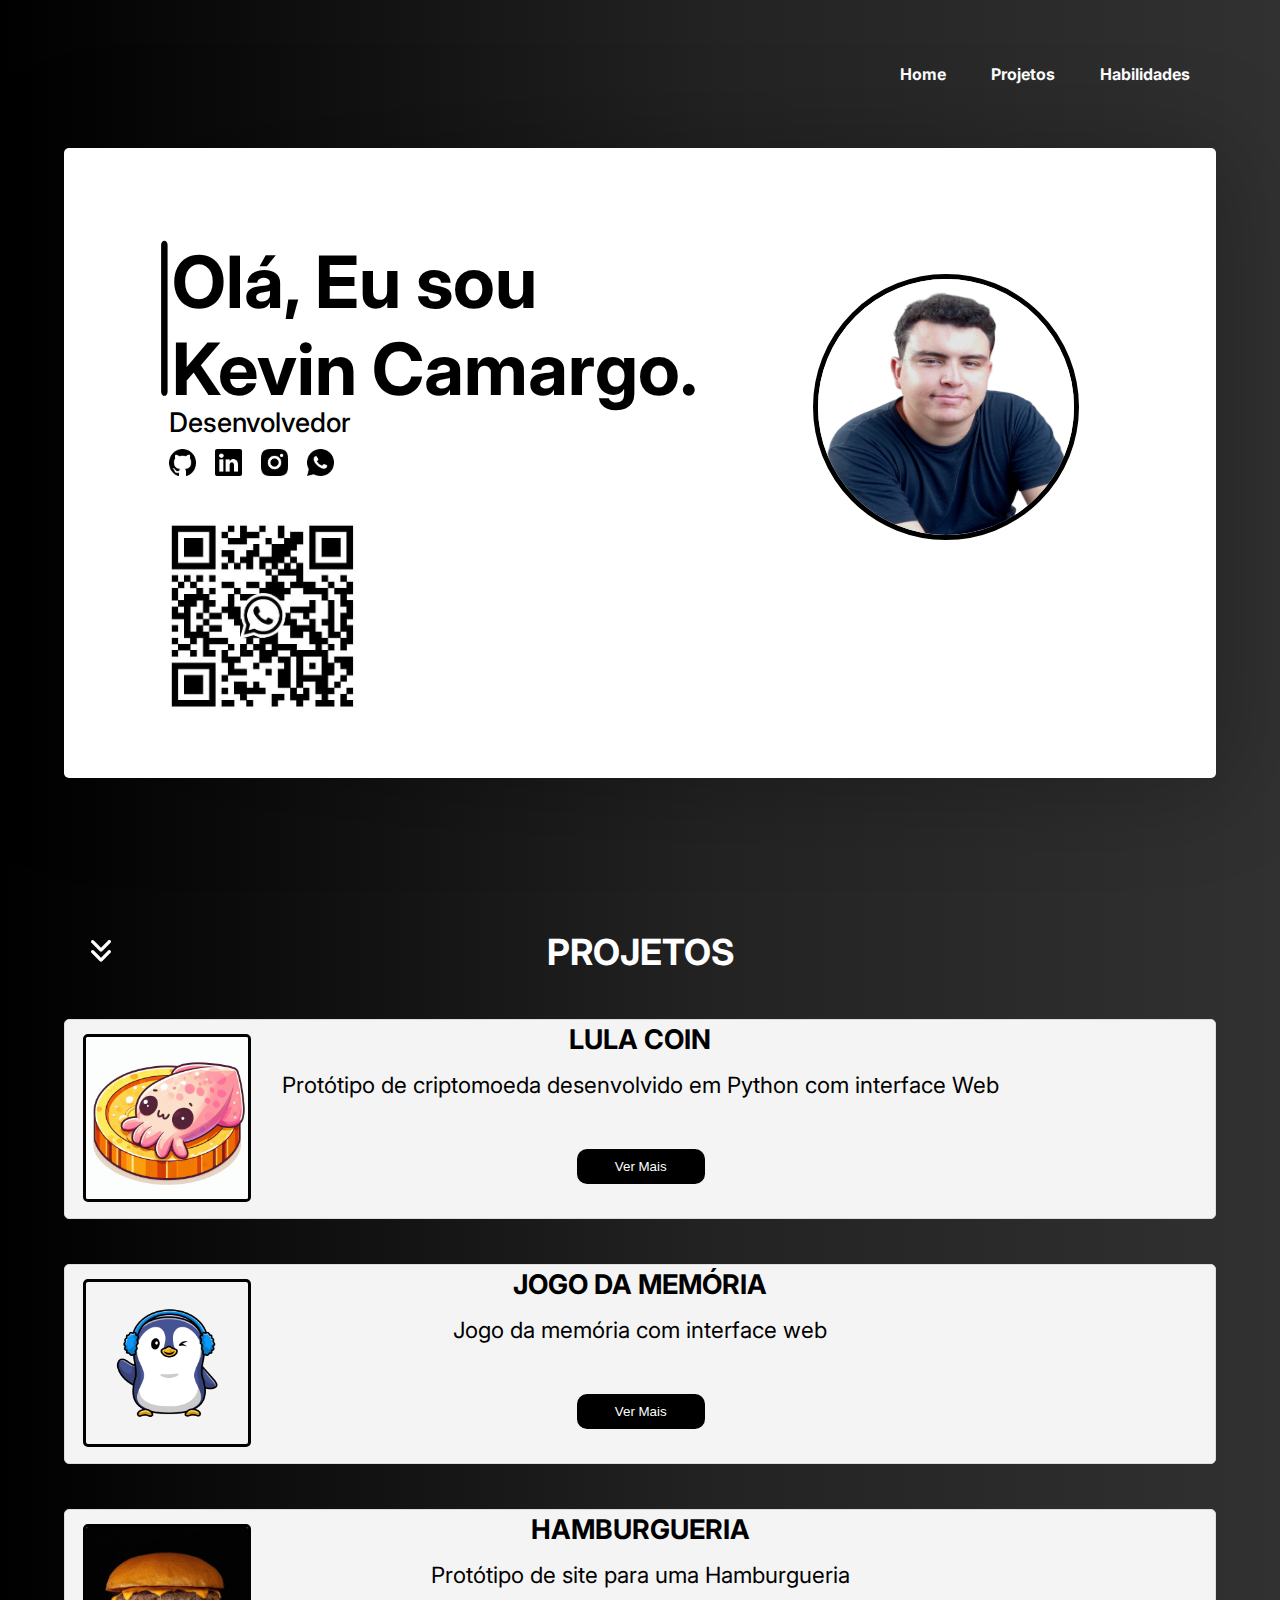
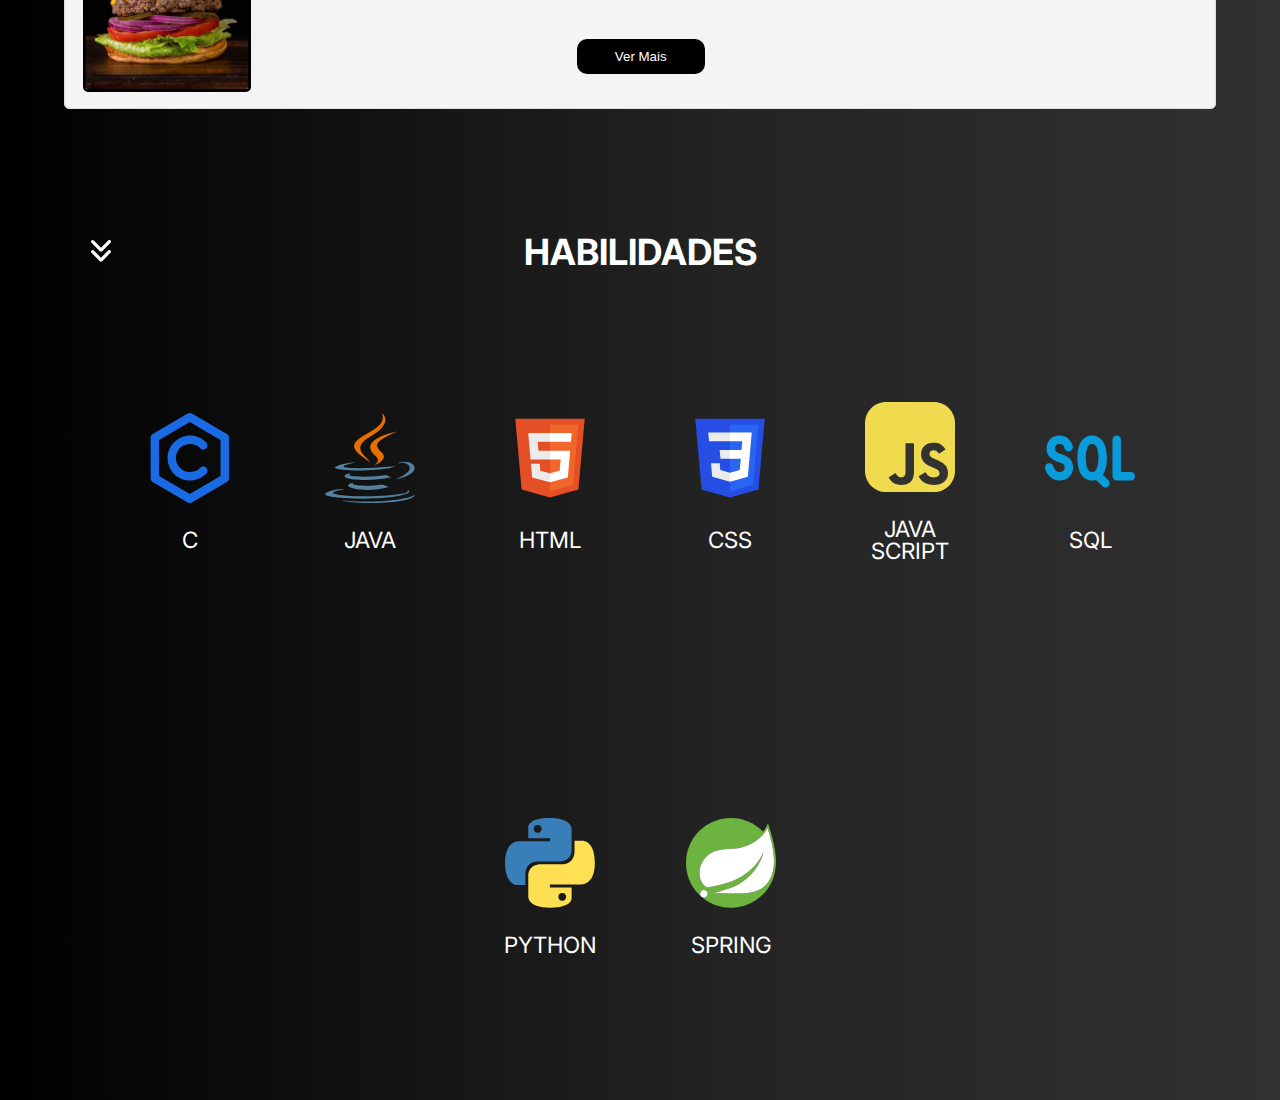
==== commit 622663ff: "jogo da memoria responsivo" ====
--- a/index.html
+++ b/index.html
@@ -70,31 +70,31 @@
         <h2>HABILIDADES</h2>
         <div class="competencias-box">
             <div class="skills">
-                <div class="skills-img-container"><img src="assets/c.svg" class="skills-img"></div>
+                <div class="skills-img-container"><img src="assets/c.svg" class="skills-img"><p class="skills-text">C</p></div>
             </div>
-            <div class="skills">
-                <div class="skills-img-container"><img src="assets/java.svg" class="skills-img"></div>
+            <div class="skills"> 
+                <div class="skills-img-container"><img src="assets/java.svg" class="skills-img"><p class="skills-text">JAVA</p></div>
             </div>
-            <div class="skills">
-                <div class="skills-img-container"><img src="assets/html.svg" class="skills-img"></div>
+            <div class="skills" >
+                <div class="skills-img-container"><img src="assets/html.svg" class="skills-img"><p class="skills-text">HTML</p></div>
             </div>
-            <div class="skills">
-                <div class="skills-img-container"><img src="assets/css.svg" class="skills-img"></div>
+            <div class="skills" >
+                <div class="skills-img-container"><img src="assets/css.svg" class="skills-img"><p class="skills-text">CSS</p></div>
             </div>
-            <div class="skills">
-                <div class="skills-img-container"><img src="assets/js.svg" class="skills-img"></div>
+            <div class="skills" >
+                <div class="skills-img-container"><img src="assets/js.svg" class="skills-img"><p class="skills-text">JAVA<br>SCRIPT</p></div>
             </div>
-            <div class="skills">
-                <div class="skills-img-container"><img src="assets/sql.svg" class="skills-img"></div>
+            <div class="skills" >
+                <div class="skills-img-container"><img src="assets/sql.svg" class="skills-img"><p class="skills-text">SQL</p></div>
             </div>
-            <div class="skills">
-                <div class="skills-img-container"><img src="assets/python.svg" class="skills-img"></div>
+            <div class="skills" >
+                <div class="skills-img-container"><img src="assets/python.svg" class="skills-img"><p class="skills-text">PYTHON</p></div>
             </div>
-            <div class="skills">
-                <div class="skills-img-container"><img src="assets/spring.svg" class="skills-img"></div>
+            <div class="skills" >
+                <div class="skills-img-container"><img src="assets/spring.svg" class="skills-img"><p class="skills-text">SPRING</p></div>
             </div>
-            
         </div>
+        
     </section>
 
     <script src="script/script.js"></script>
--- a/CSS/home.css
+++ b/CSS/home.css
@@ -203,62 +203,6 @@
     border: 5px solid black;
     border-radius: 180px;
 }
-/*Sobre*/
-
-.carrossel-container {
-    position: relative;
-    overflow: hidden;
-    margin-left: 5vw;
-    margin-right: 5vw;
-    margin-top: 5vh;
-    height: 75vh;
-}
-  
-  .carrossel-slide {
-    display: none;
-  }
-  
-  .carrossel-slide img {
-    width: 90%;
-    height: 75vh;
-    display: block;
-    margin: auto;
-    background-color: white;
-    border-radius: 5px;
-  }
-  
-  
-  .carrossel-prev,
-  .carrossel-next {
-    position: absolute;
-    top: 50%;
-    font-size: 2vw;
-    color: white;
-    cursor: pointer;
-  }
-  
-  .carrossel-prev {
-    left: 0;
-  }
-  
-  .carrossel-next {
-    right: 0;
-  }
-  
-  .carrossel-indicador {
-    margin-top: 2vh;
-    margin-right: 1vh;
-    width: 0.75vw;
-    height: 1.5vh;
-    display: inline-block;
-    background-color: #717171;
-    border-radius: 50%;
-    cursor: pointer;
-  }
-  
-  .carrossel-indicador.active {
-    background-color: #fff;
-  }
 
 /*Projetos*/
 
@@ -325,8 +269,17 @@
     align-items: center;
 }
 
+.skills{
+    text-align: center;
+}
+
 .skills-img{
     width: 10vh;
+}
+
+.skills-text{
+    color: #fff;
+    font-style: bold;
 }
 
 /*Celular*/
@@ -473,7 +426,7 @@
     /*Habilidades*/
     .competencias-box {
 
-        margin: 15vh 15vw 0vh 15vw;
+        margin: 15vh 10vw 0vh 10vw;
         height: 40vh;
         gap: 5vw;
         border: none;
@@ -495,9 +448,9 @@
         padding-top: 30px;
         height: 4vh;
     }
-
-
-}
+    
+}
+        
   
   
 
